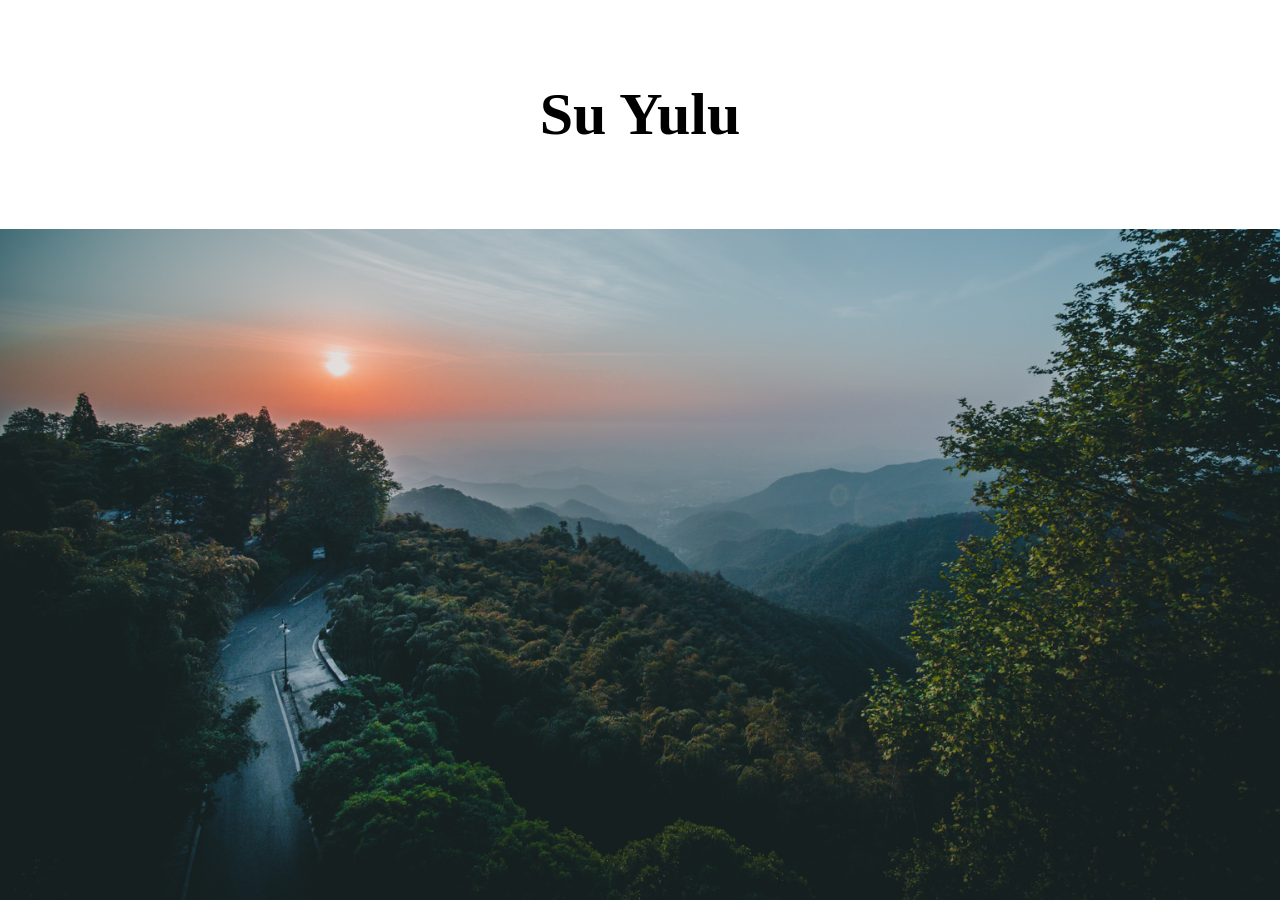
==== index.html @ 8b00ab60 "css" ====
<!DOCTYPE html>
<html>
    <head>
        <link rel="stylesheet" href="/assets/css/styles.css">
      </head>   
<body">
   
    <div class="header">
        <h2>Su Yulu</h2>
      </div>


</body>
</html>
---- assets/css/styles.css ----
html
{ 
    width: 100%; 
    height: 100%;
}

body
{ 
    background: url("../img/background.jpg") bottom center no-repeat;
    background-size: cover; 
    width: 100%; 
    height: 100%;
    position: fixed;
    top: 0;
    left: 0;
    right: 0;
    bottom: 0;
    margin:0;
    padding:0;
    overflow: hidden;
}

/* Header/Blog Title */
.header {
    padding: 30px;
    font-size: 40px;
    text-align: center;
    background: white;
  }
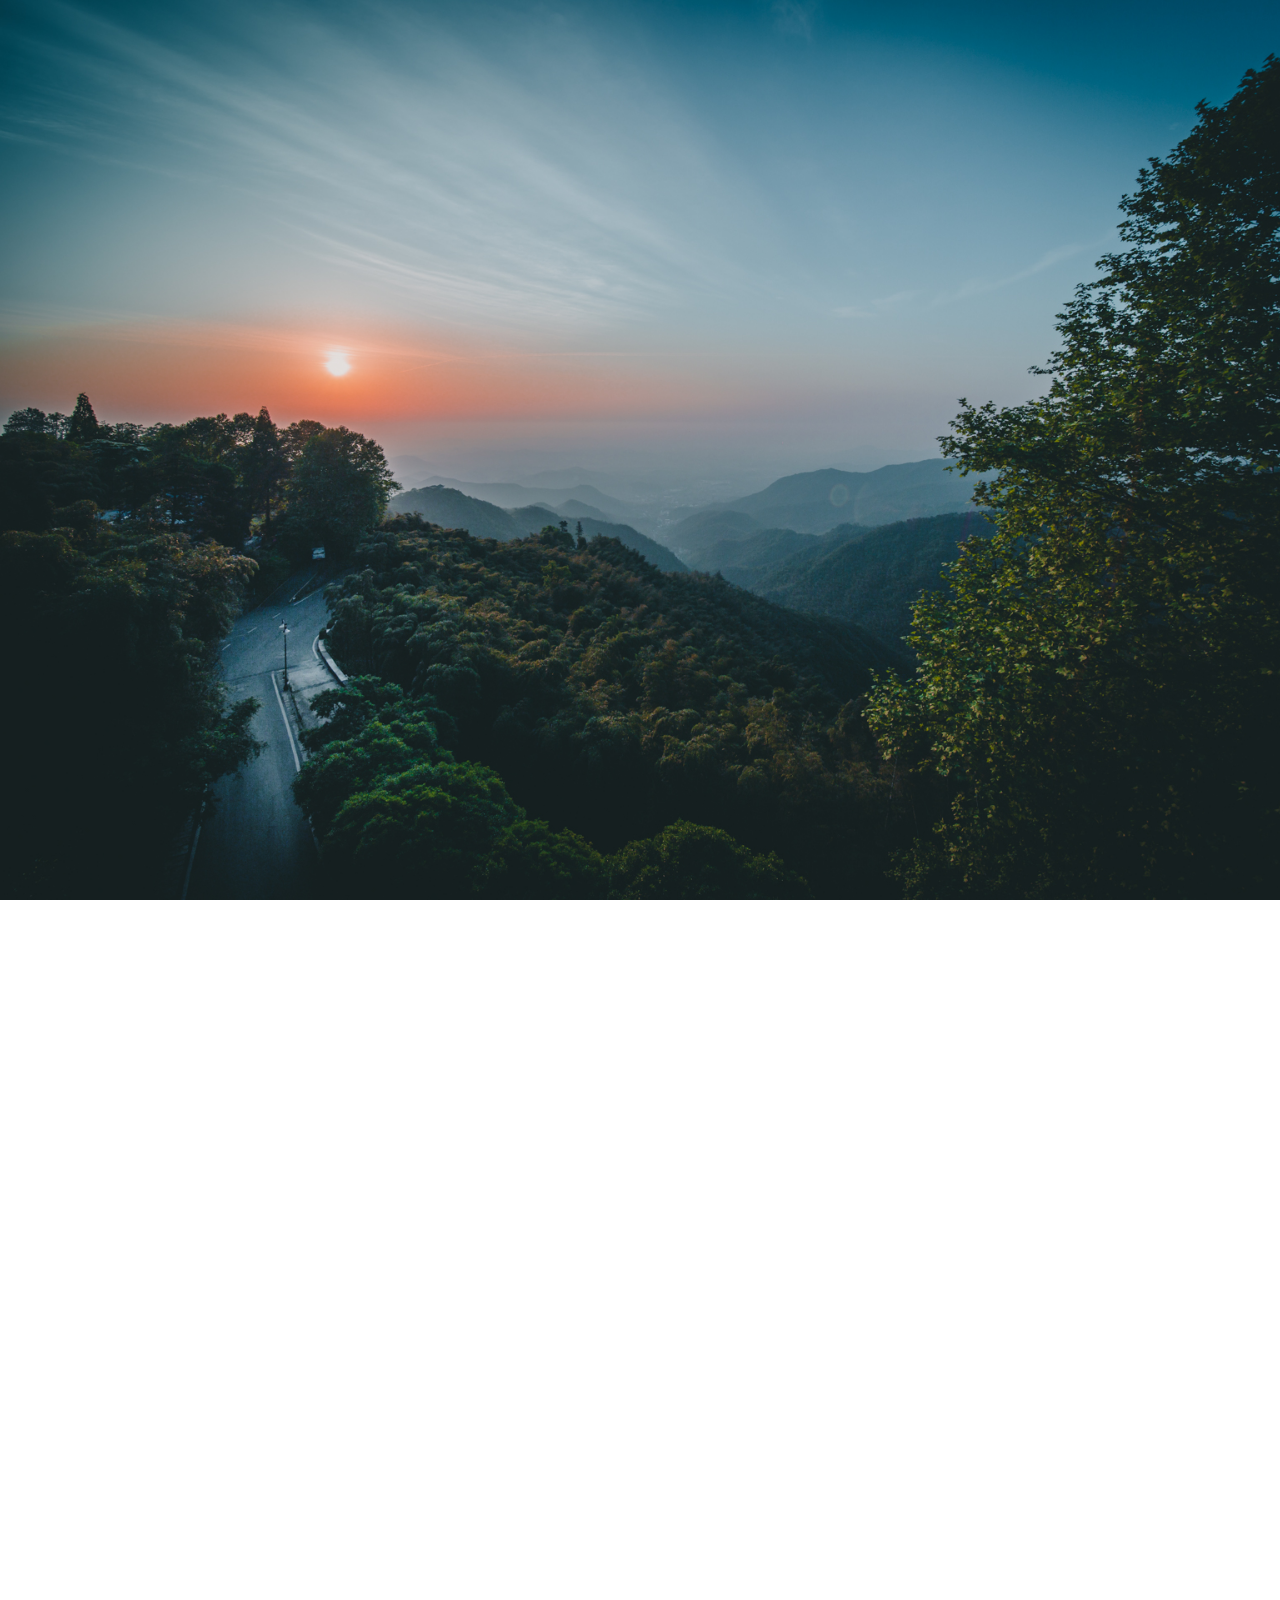
==== commit cbbac2af: "css" ====
--- a/index.html
+++ b/index.html
@@ -3,7 +3,7 @@
     <head>
         <link rel="stylesheet" href="/assets/css/styles.css">
       </head>   
-<body">
+<body>
    
     <div class="header">
         <h2>Su Yulu</h2>
--- a/assets/css/styles.css
+++ b/assets/css/styles.css
@@ -11,19 +11,16 @@
     width: 100%; 
     height: 100%;
     position: fixed;
-    top: 0;
-    left: 0;
-    right: 0;
-    bottom: 0;
     margin:0;
-    padding:0;
+    padding:10em;
     overflow: hidden;
+    font-family: Arial;    
 }
 
 /* Header/Blog Title */
 .header {
-    padding: 30px;
-    font-size: 40px;
+    padding: 10em;
+    font-size: 20em;
     text-align: center;
-    background: white;
-  }+    margin: auto;
+ }
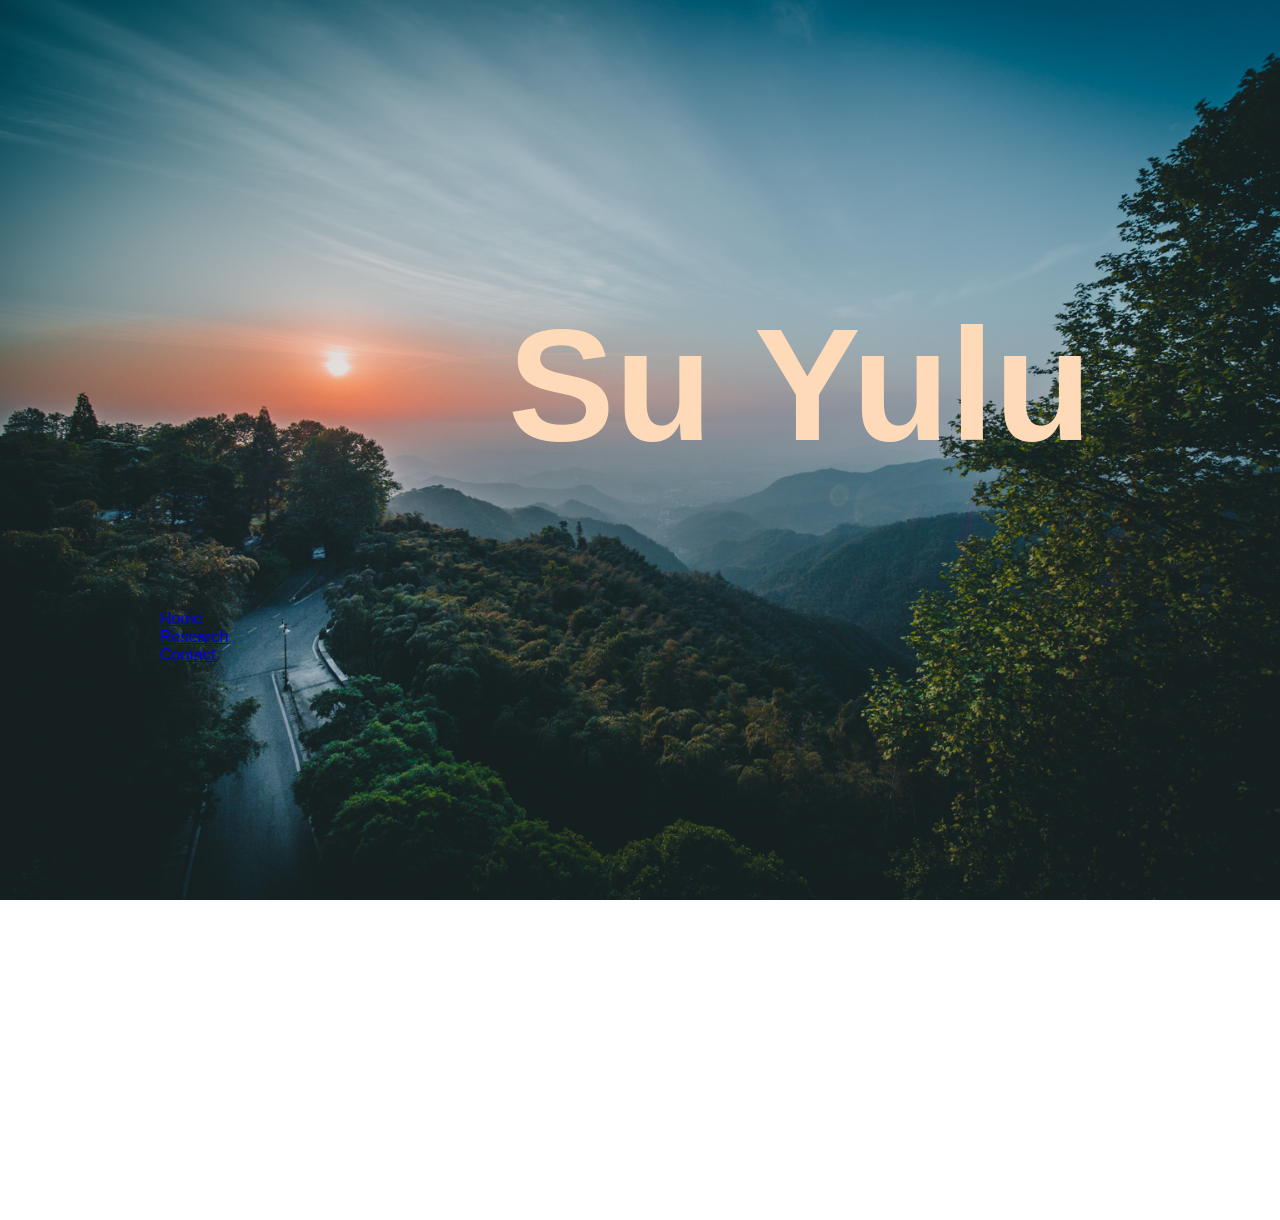
==== commit 3bd2544c: "css" ====
--- a/index.html
+++ b/index.html
@@ -9,6 +9,13 @@
         <h2>Su Yulu</h2>
       </div>
 
+    <div>
+        <ul>
+            <li><a href="#">Home</a></li>
+            <li><a href="#">Research</a></li>
+            <li><a href="#">Contact</a></li>
+        </ul>
+    </div>
 
 </body>
 </html>
--- a/assets/css/styles.css
+++ b/assets/css/styles.css
@@ -1,11 +1,9 @@
-html
-{ 
+html { 
     width: 100%; 
     height: 100%;
 }
 
-body
-{ 
+body { 
     background: url("../img/background.jpg") bottom center no-repeat;
     background-size: cover; 
     width: 100%; 
@@ -19,8 +17,17 @@
 
 /* Header/Blog Title */
 .header {
-    padding: 10em;
-    font-size: 20em;
     text-align: center;
-    margin: auto;
- }+
+ }
+
+h2 {
+    font-size:10em;
+    color: peachpuff;
+}
+
+ul {
+    list-style-type: none;
+    margin: 0;
+    padding: 0;
+  }
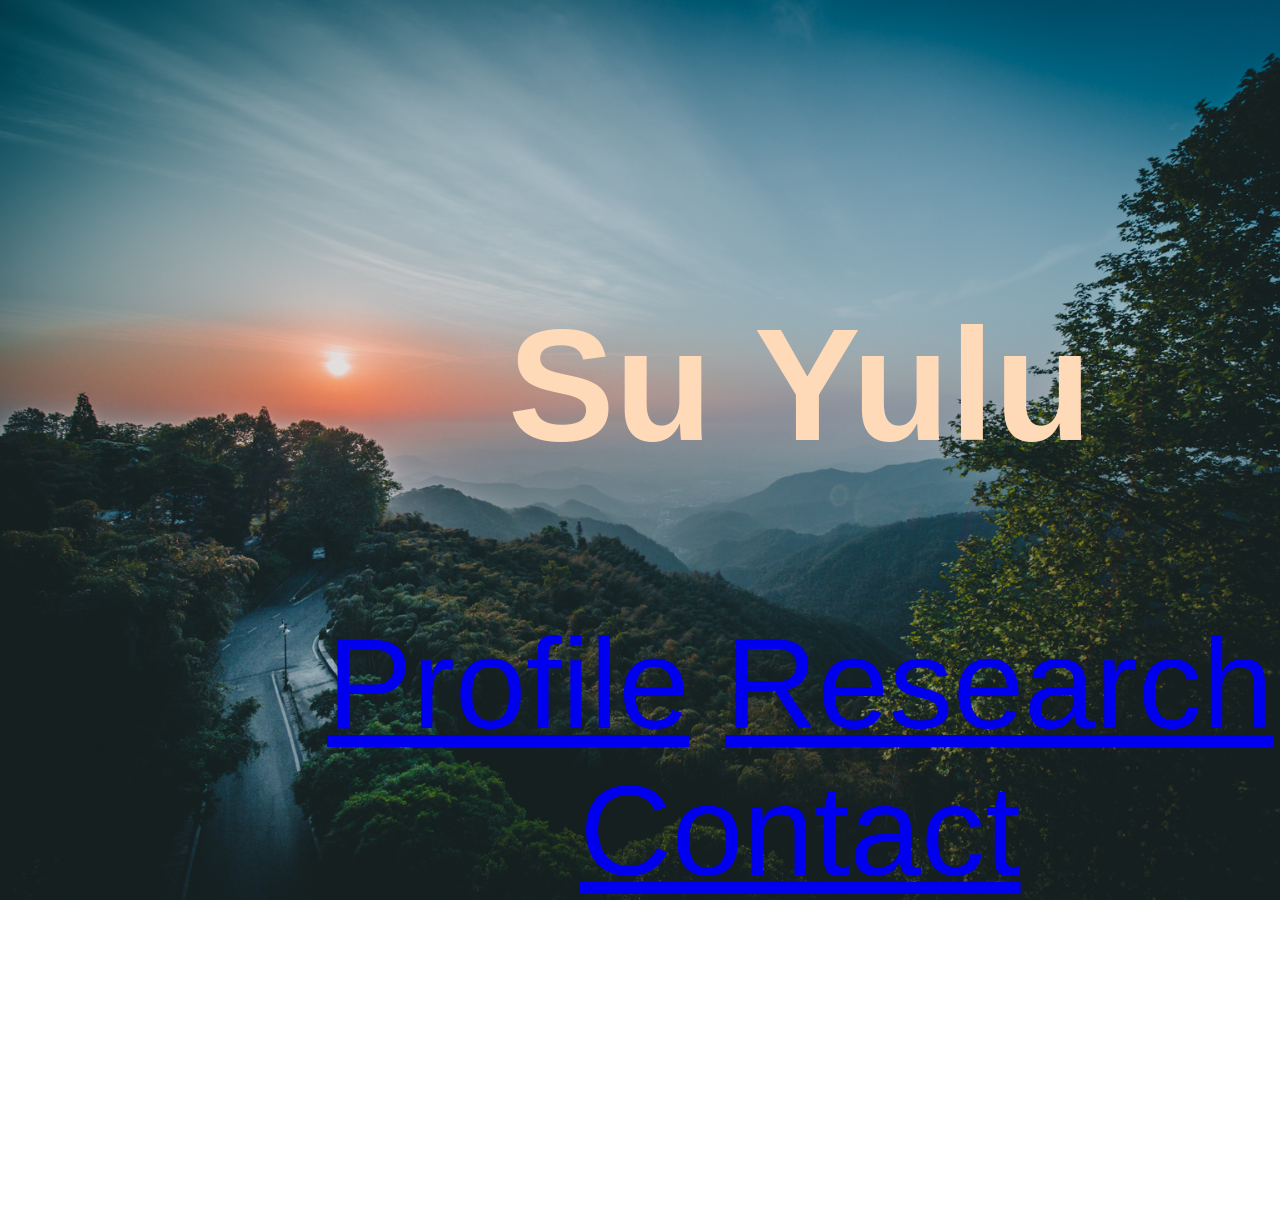
==== commit a98f435e: "Update index.html" ====
--- a/index.html
+++ b/index.html
@@ -11,7 +11,7 @@
 
     <div>
         <ul>
-            <li><a href="#">Home</a></li>
+            <li><a href="#">Profile</a></li>
             <li><a href="#">Research</a></li>
             <li><a href="#">Contact</a></li>
         </ul>
--- a/assets/css/styles.css
+++ b/assets/css/styles.css
@@ -16,7 +16,7 @@
 }
 
 /* Header/Blog Title */
-.header {
+div {
     text-align: center;
 
  }
@@ -30,4 +30,9 @@
     list-style-type: none;
     margin: 0;
     padding: 0;
-  }+    font-size:8em;
+  }
+
+li {
+    display: inline;
+ }
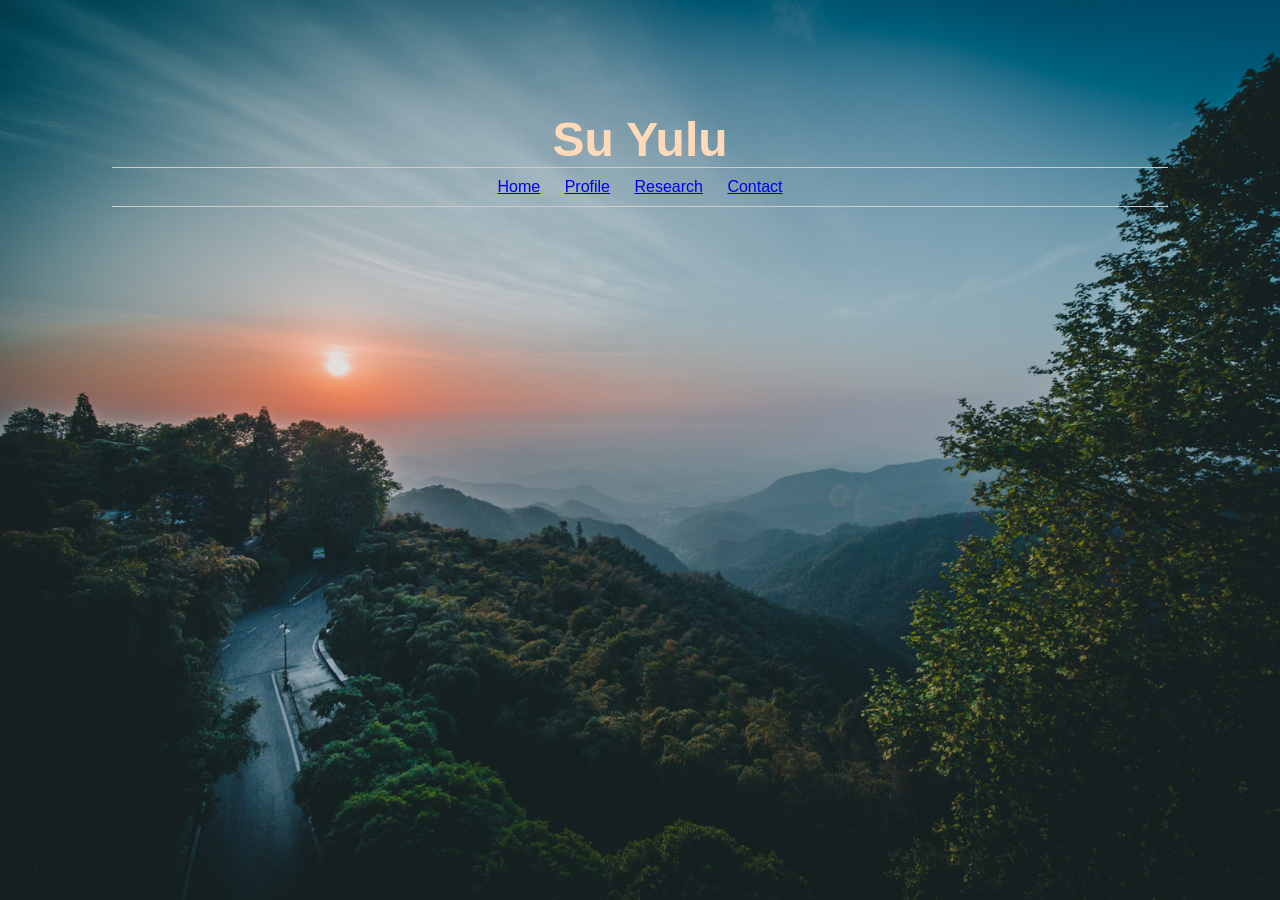
==== commit 8527a7bf: "css nav" ====
--- a/index.html
+++ b/index.html
@@ -10,7 +10,8 @@
       </div>
 
     <div>
-        <ul>
+        <ul class="nav">
+            <li><a href="#">Home</a></li>
             <li><a href="#">Profile</a></li>
             <li><a href="#">Research</a></li>
             <li><a href="#">Contact</a></li>
--- a/assets/css/styles.css
+++ b/assets/css/styles.css
@@ -6,11 +6,8 @@
 body { 
     background: url("../img/background.jpg") bottom center no-repeat;
     background-size: cover; 
-    width: 100%; 
-    height: 100%;
-    position: fixed;
     margin:0;
-    padding:10em;
+    padding:7em;
     overflow: hidden;
     font-family: Arial;    
 }
@@ -22,17 +19,27 @@
  }
 
 h2 {
-    font-size:10em;
+    font-size:3em;
     color: peachpuff;
+    margin-top:0;
+    margin-bottom:0;
 }
 
-ul {
-    list-style-type: none;
-    margin: 0;
-    padding: 0;
-    font-size:8em;
-  }
+.nav{
+    border:1px solid #ccc;
+    border-width:1px 0;
+    list-style:none;
+    margin:0;
+    padding:0;
+    text-align:center;
+}
 
-li {
-    display: inline;
- }+.nav li{
+    display:inline;
+}
+
+.nav a{
+    display:inline-block;
+    padding:10px;
+}
+
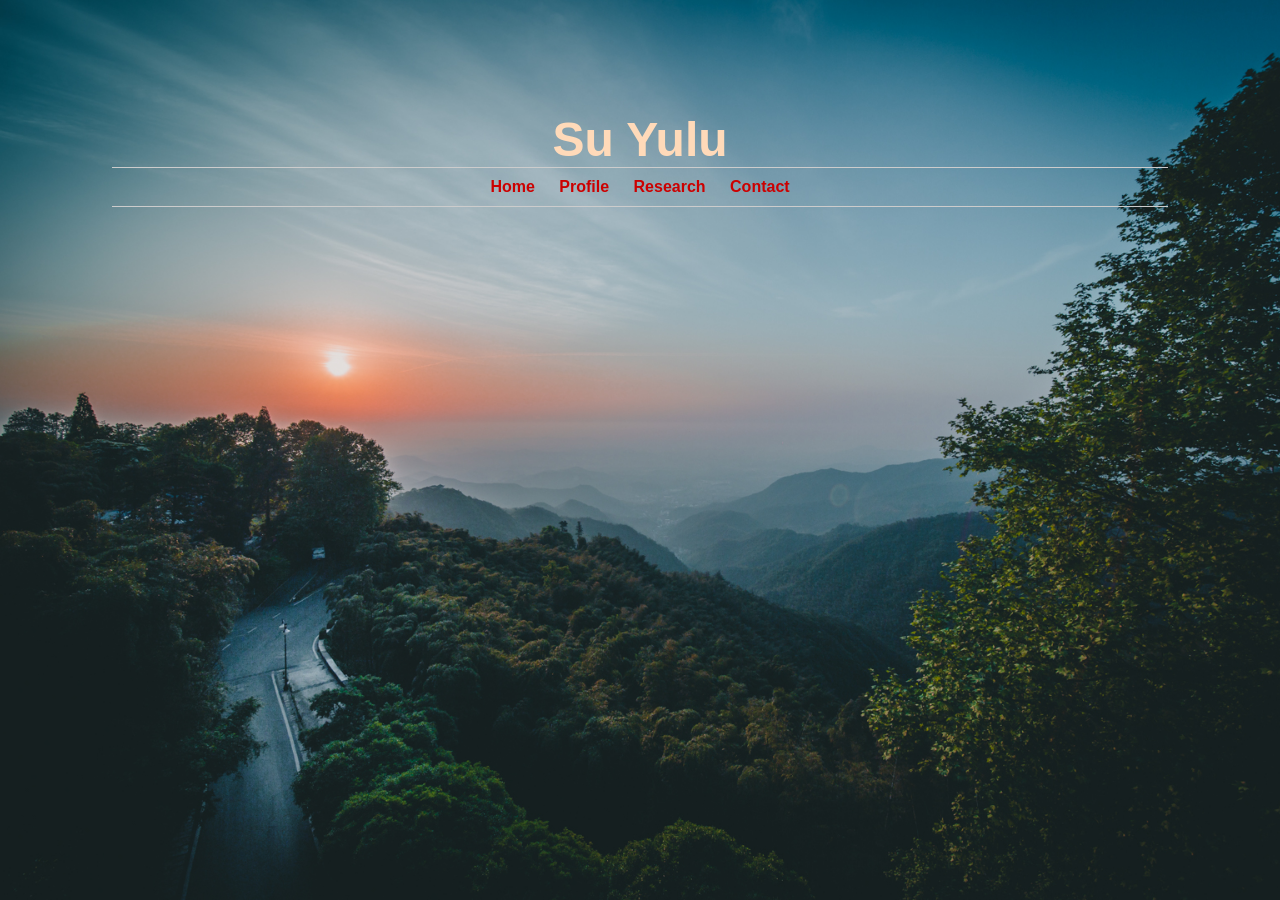
==== commit d6cde26f: "nav" ====
--- a/index.html
+++ b/index.html
@@ -1,6 +1,7 @@
 <!DOCTYPE html>
 <html>
     <head>
+        <title>Su's Web</title>
         <link rel="stylesheet" href="/assets/css/styles.css">
       </head>   
 <body>
--- a/assets/css/styles.css
+++ b/assets/css/styles.css
@@ -9,7 +9,7 @@
     margin:0;
     padding:7em;
     overflow: hidden;
-    font-family: Arial;    
+    font-family: Calibri, sans-serif;    
 }
 
 /* Header/Blog Title */
@@ -43,3 +43,12 @@
     padding:10px;
 }
 
+a {
+    color:#c00;
+    text-decoration: none;
+    font-weight: bold;
+}
+
+a:hover{
+    text-decoration: underline;
+}
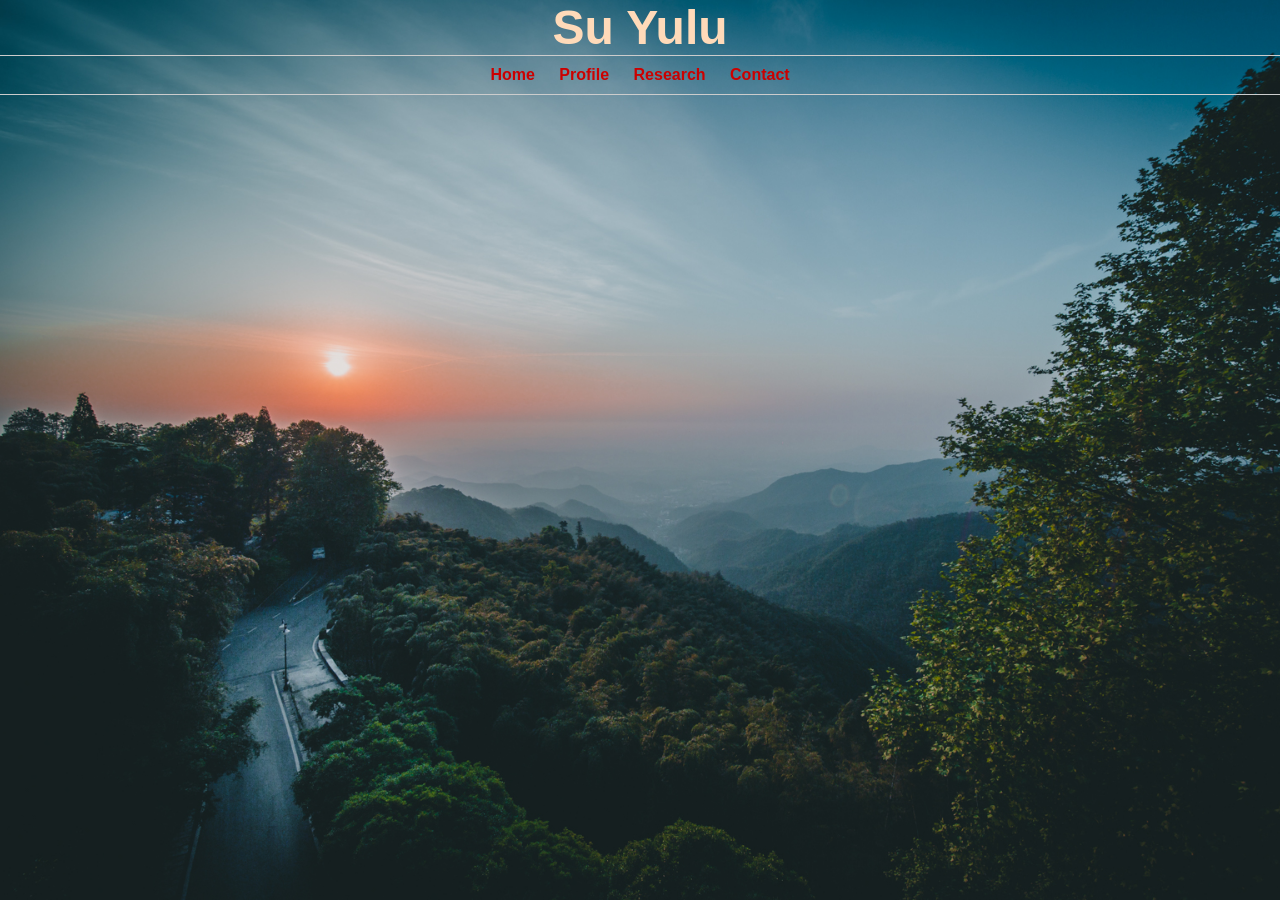
==== commit e4ad23a5: "nav" ====
--- a/index.html
+++ b/index.html
@@ -1,7 +1,7 @@
 <!DOCTYPE html>
 <html>
     <head>
-        <title>Su's Web</title>
+        <title>Yulu's Web</title>
         <link rel="stylesheet" href="/assets/css/styles.css">
       </head>   
 <body>
--- a/assets/css/styles.css
+++ b/assets/css/styles.css
@@ -7,7 +7,7 @@
     background: url("../img/background.jpg") bottom center no-repeat;
     background-size: cover; 
     margin:0;
-    padding:7em;
+    padding:100px,0;
     overflow: hidden;
     font-family: Calibri, sans-serif;    
 }
